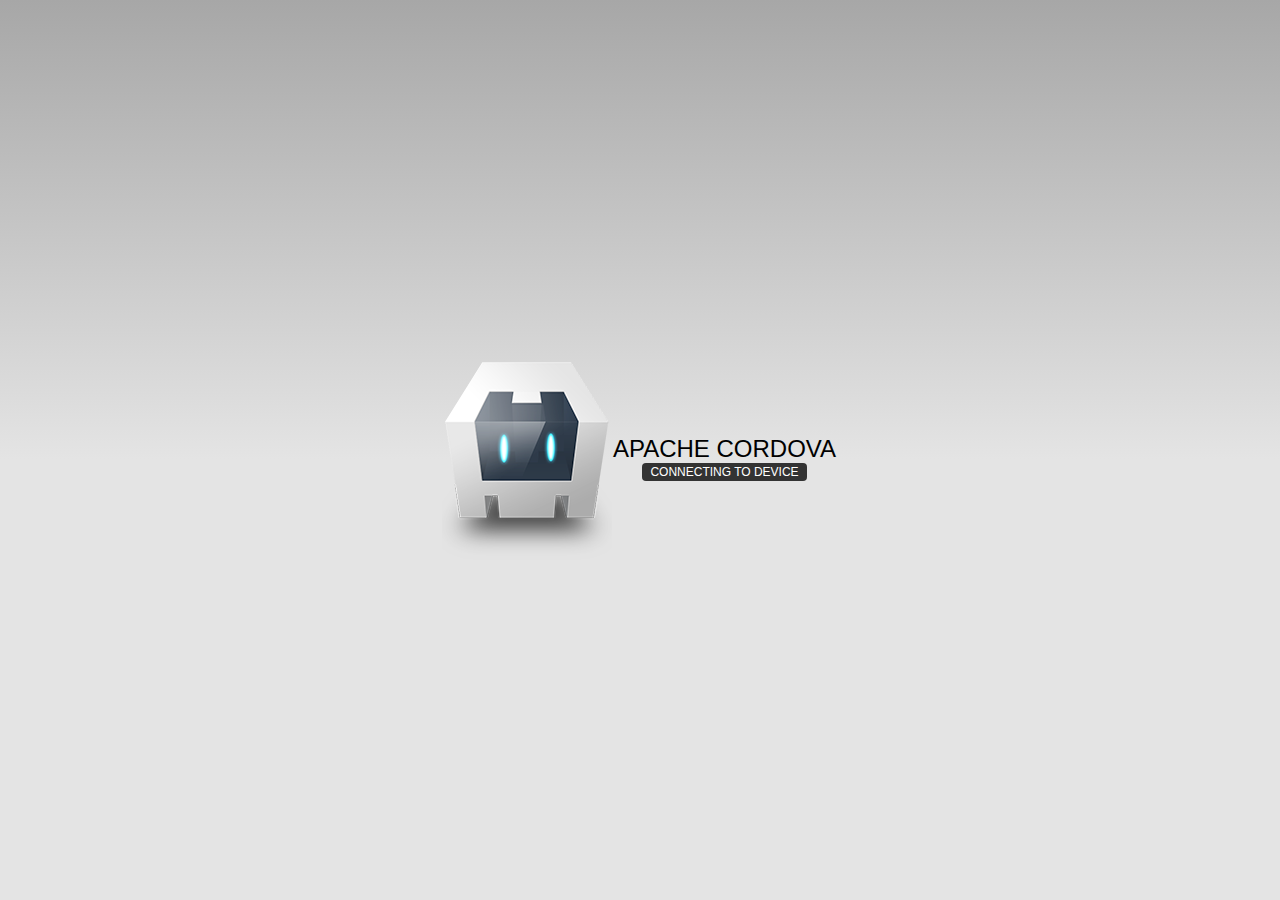
==== www/index.html @ 9b5439cc "add cordova files" ====
<!DOCTYPE html>
<!--
    Licensed to the Apache Software Foundation (ASF) under one
    or more contributor license agreements.  See the NOTICE file
    distributed with this work for additional information
    regarding copyright ownership.  The ASF licenses this file
    to you under the Apache License, Version 2.0 (the
    "License"); you may not use this file except in compliance
    with the License.  You may obtain a copy of the License at

    http://www.apache.org/licenses/LICENSE-2.0

    Unless required by applicable law or agreed to in writing,
    software distributed under the License is distributed on an
    "AS IS" BASIS, WITHOUT WARRANTIES OR CONDITIONS OF ANY
     KIND, either express or implied.  See the License for the
    specific language governing permissions and limitations
    under the License.
-->
<html>
    <head>
        <!--
        Customize this policy to fit your own app's needs. For more guidance, see:
            https://github.com/apache/cordova-plugin-whitelist/blob/master/README.md#content-security-policy
        Some notes:
            * gap: is required only on iOS (when using UIWebView) and is needed for JS->native communication
            * https://ssl.gstatic.com is required only on Android and is needed for TalkBack to function properly
            * Disables use of inline scripts in order to mitigate risk of XSS vulnerabilities. To change this:
                * Enable inline JS: add 'unsafe-inline' to default-src
        -->
        <meta http-equiv="Content-Security-Policy" content="default-src 'self' data: gap: https://ssl.gstatic.com 'unsafe-eval'; style-src 'self' 'unsafe-inline'; media-src *">
        <meta name="format-detection" content="telephone=no">
        <meta name="msapplication-tap-highlight" content="no">
        <meta name="viewport" content="user-scalable=no, initial-scale=1, maximum-scale=1, minimum-scale=1, width=device-width">
        <link rel="stylesheet" type="text/css" href="css/index.css">
        <title>Hello World</title>
    </head>
    <body>
        <div class="app">
            <h1>Apache Cordova</h1>
            <div id="deviceready" class="blink">
                <p class="event listening">Connecting to Device</p>
                <p class="event received">Device is Ready</p>
            </div>
        </div>
        <script type="text/javascript" src="cordova.js"></script>
        <script type="text/javascript" src="js/index.js"></script>
    </body>
</html>
---- www/css/index.css ----
/*
 * Licensed to the Apache Software Foundation (ASF) under one
 * or more contributor license agreements.  See the NOTICE file
 * distributed with this work for additional information
 * regarding copyright ownership.  The ASF licenses this file
 * to you under the Apache License, Version 2.0 (the
 * "License"); you may not use this file except in compliance
 * with the License.  You may obtain a copy of the License at
 *
 * http://www.apache.org/licenses/LICENSE-2.0
 *
 * Unless required by applicable law or agreed to in writing,
 * software distributed under the License is distributed on an
 * "AS IS" BASIS, WITHOUT WARRANTIES OR CONDITIONS OF ANY
 * KIND, either express or implied.  See the License for the
 * specific language governing permissions and limitations
 * under the License.
 */
* {
    -webkit-tap-highlight-color: rgba(0,0,0,0); /* make transparent link selection, adjust last value opacity 0 to 1.0 */
}

body {
    -webkit-touch-callout: none;                /* prevent callout to copy image, etc when tap to hold */
    -webkit-text-size-adjust: none;             /* prevent webkit from resizing text to fit */
    -webkit-user-select: none;                  /* prevent copy paste, to allow, change 'none' to 'text' */
    background-color:#E4E4E4;
    background-image:linear-gradient(top, #A7A7A7 0%, #E4E4E4 51%);
    background-image:-webkit-linear-gradient(top, #A7A7A7 0%, #E4E4E4 51%);
    background-image:-ms-linear-gradient(top, #A7A7A7 0%, #E4E4E4 51%);
    background-image:-webkit-gradient(
        linear,
        left top,
        left bottom,
        color-stop(0, #A7A7A7),
        color-stop(0.51, #E4E4E4)
    );
    background-attachment:fixed;
    font-family:'HelveticaNeue-Light', 'HelveticaNeue', Helvetica, Arial, sans-serif;
    font-size:12px;
    height:100%;
    margin:0px;
    padding:0px;
    text-transform:uppercase;
    width:100%;
}

/* Portrait layout (default) */
.app {
    background:url(../img/logo.png) no-repeat center top; /* 170px x 200px */
    position:absolute;             /* position in the center of the screen */
    left:50%;
    top:50%;
    height:50px;                   /* text area height */
    width:225px;                   /* text area width */
    text-align:center;
    padding:180px 0px 0px 0px;     /* image height is 200px (bottom 20px are overlapped with text) */
    margin:-115px 0px 0px -112px;  /* offset vertical: half of image height and text area height */
                                   /* offset horizontal: half of text area width */
}

/* Landscape layout (with min-width) */
@media screen and (min-aspect-ratio: 1/1) and (min-width:400px) {
    .app {
        background-position:left center;
        padding:75px 0px 75px 170px;  /* padding-top + padding-bottom + text area = image height */
        margin:-90px 0px 0px -198px;  /* offset vertical: half of image height */
                                      /* offset horizontal: half of image width and text area width */
    }
}

h1 {
    font-size:24px;
    font-weight:normal;
    margin:0px;
    overflow:visible;
    padding:0px;
    text-align:center;
}

.event {
    border-radius:4px;
    -webkit-border-radius:4px;
    color:#FFFFFF;
    font-size:12px;
    margin:0px 30px;
    padding:2px 0px;
}

.event.listening {
    background-color:#333333;
    display:block;
}

.event.received {
    background-color:#4B946A;
    display:none;
}

@keyframes fade {
    from { opacity: 1.0; }
    50% { opacity: 0.4; }
    to { opacity: 1.0; }
}
 
@-webkit-keyframes fade {
    from { opacity: 1.0; }
    50% { opacity: 0.4; }
    to { opacity: 1.0; }
}
 
.blink {
    animation:fade 3000ms infinite;
    -webkit-animation:fade 3000ms infinite;
}
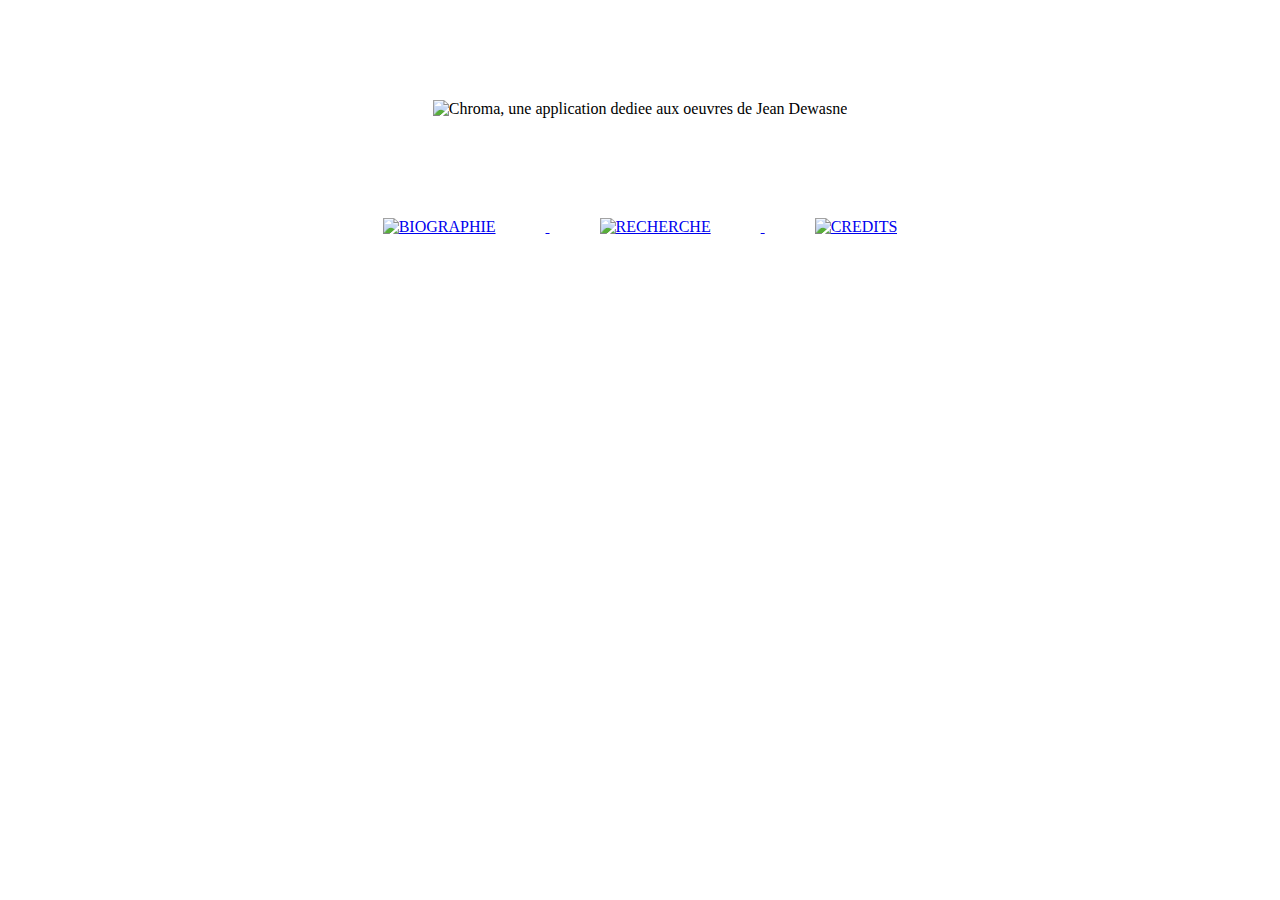
==== commit d619fdc3: "ajout des fichiers html + ressources" ====
--- a/www/index.html
+++ b/www/index.html
@@ -1,49 +1,42 @@
 <!DOCTYPE html>
-<!--
-    Licensed to the Apache Software Foundation (ASF) under one
-    or more contributor license agreements.  See the NOTICE file
-    distributed with this work for additional information
-    regarding copyright ownership.  The ASF licenses this file
-    to you under the Apache License, Version 2.0 (the
-    "License"); you may not use this file except in compliance
-    with the License.  You may obtain a copy of the License at
+<html>
 
-    http://www.apache.org/licenses/LICENSE-2.0
+<head>
+<meta charset="UTF-8">
+<meta http-equiv="Content-type" content="text/html; charset=UTF-8">
+<link rel="stylesheet" href="style.css" type="text/css">
+	<title>CHROMA</title>
 
-    Unless required by applicable law or agreed to in writing,
-    software distributed under the License is distributed on an
-    "AS IS" BASIS, WITHOUT WARRANTIES OR CONDITIONS OF ANY
-     KIND, either express or implied.  See the License for the
-    specific language governing permissions and limitations
-    under the License.
--->
-<html>
-    <head>
-        <!--
-        Customize this policy to fit your own app's needs. For more guidance, see:
-            https://github.com/apache/cordova-plugin-whitelist/blob/master/README.md#content-security-policy
-        Some notes:
-            * gap: is required only on iOS (when using UIWebView) and is needed for JS->native communication
-            * https://ssl.gstatic.com is required only on Android and is needed for TalkBack to function properly
-            * Disables use of inline scripts in order to mitigate risk of XSS vulnerabilities. To change this:
-                * Enable inline JS: add 'unsafe-inline' to default-src
-        -->
-        <meta http-equiv="Content-Security-Policy" content="default-src 'self' data: gap: https://ssl.gstatic.com 'unsafe-eval'; style-src 'self' 'unsafe-inline'; media-src *">
-        <meta name="format-detection" content="telephone=no">
-        <meta name="msapplication-tap-highlight" content="no">
-        <meta name="viewport" content="user-scalable=no, initial-scale=1, maximum-scale=1, minimum-scale=1, width=device-width">
-        <link rel="stylesheet" type="text/css" href="css/index.css">
-        <title>Hello World</title>
-    </head>
-    <body>
-        <div class="app">
-            <h1>Apache Cordova</h1>
-            <div id="deviceready" class="blink">
-                <p class="event listening">Connecting to Device</p>
-                <p class="event received">Device is Ready</p>
-            </div>
-        </div>
-        <script type="text/javascript" src="cordova.js"></script>
-        <script type="text/javascript" src="js/index.js"></script>
-    </body>
+	
+</head>
+
+<body> 
+<!--bannière titre de l'application-->
+
+
+<!--icones du menu d'accueil biographie/recherche/credits 
+- à faire: mettre les liens des autres pages-->
+<div class=chroma>
+	<img src="/Users/Guille anthony/Downloads\Bureau/applidewasne/ICONES/banniere.png" alt="Chroma, une application dediee aux oeuvres de Jean Dewasne" >
+</div>
+
+<div class=all>
+	
+
+    <a href="C:\Users\Guille anthony/Downloads\Bureau\applidewasne\BIO\bio.html">
+    <img class=bio src="C:/Users/Guille anthony/Downloads\Bureau/applidewasne/ICONES/icone_biographie.png" alt="BIOGRAPHIE">
+	</a> 
+
+	<a href="C:\Users\Guille anthony/Downloads\Bureau\applidewasne\RECH\rech.html">
+	<img class=rech src="C:/Users/Guille anthony/Downloads\Bureau/applidewasne/ICONES/icone_recherche.png" alt="RECHERCHE">
+	</a> 
+
+	<a href="C:\Users\Guille anthony/Downloads\Bureau\applidewasne\CRED\credit.html">
+	<img class=cred src="C:\Users\Guille anthony/Downloads\Bureau\applidewasne\ICONES\icone_credits.png" alt="CREDITS">
+	</a> 
+
+</div>
+
+</body>
+
 </html>
--- a/www/style.css
+++ b/www/style.css
@@ -0,0 +1,32 @@
+
+
+
+.chroma{
+	margin-top: 100px;
+	text-align: center;
+	vertical-align: middle;
+  }
+
+
+.all{
+	margin-top: 100px;
+	text-align: center;
+	vertical-align: middle;
+}
+
+.bio{
+    margin-left: 50px;
+    margin-right: 50px;
+}
+
+.rech{
+	margin-left: 50px;
+	margin-right: 50px;
+}
+
+.cred{
+	margin-left: 50px;
+	margin-right: 50px;
+}
+
+
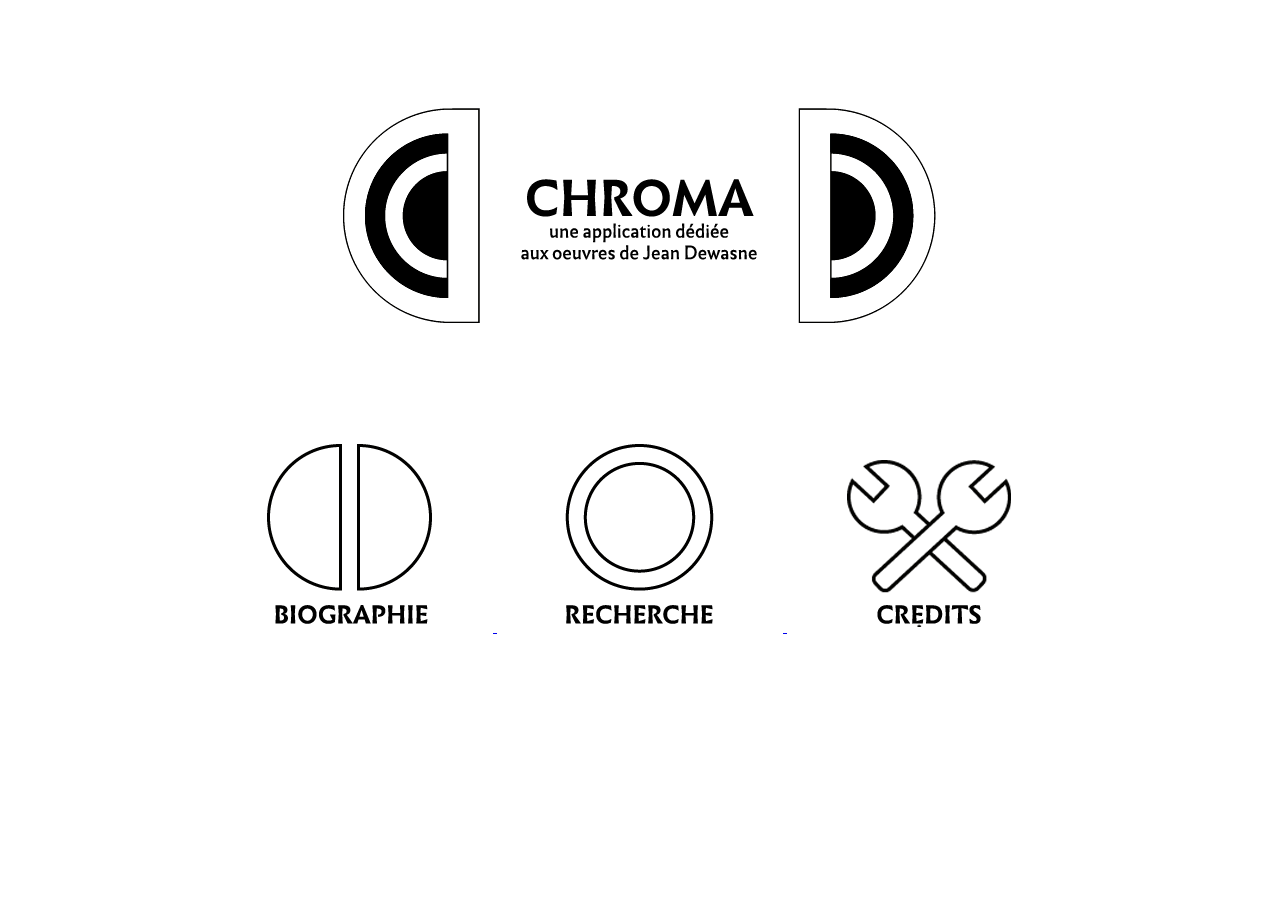
==== commit def80739: "mise à jour des liens" ====
--- a/www/index.html
+++ b/www/index.html
@@ -17,25 +17,24 @@
 <!--icones du menu d'accueil biographie/recherche/credits 
 - à faire: mettre les liens des autres pages-->
 <div class=chroma>
-	<img src="/Users/Guille anthony/Downloads\Bureau/applidewasne/ICONES/banniere.png" alt="Chroma, une application dediee aux oeuvres de Jean Dewasne" >
+	<img src="ICONES/banniere.png" alt="Chroma, une application dediee aux oeuvres de Jean Dewasne" >
 </div>
 
+
 <div class=all>
-	
-
-    <a href="C:\Users\Guille anthony/Downloads\Bureau\applidewasne\BIO\bio.html">
-    <img class=bio src="C:/Users/Guille anthony/Downloads\Bureau/applidewasne/ICONES/icone_biographie.png" alt="BIOGRAPHIE">
+    <a href="BIO/bio.html">
+    <img class=bio src="ICONES/icone_biographie.png" alt="BIOGRAPHIE">
 	</a> 
 
-	<a href="C:\Users\Guille anthony/Downloads\Bureau\applidewasne\RECH\rech.html">
-	<img class=rech src="C:/Users/Guille anthony/Downloads\Bureau/applidewasne/ICONES/icone_recherche.png" alt="RECHERCHE">
+	<a href="RECH/rech.html">
+	<img class=rech src="ICONES/icone_recherche.png" alt="RECHERCHE">
 	</a> 
 
-	<a href="C:\Users\Guille anthony/Downloads\Bureau\applidewasne\CRED\credit.html">
-	<img class=cred src="C:\Users\Guille anthony/Downloads\Bureau\applidewasne\ICONES\icone_credits.png" alt="CREDITS">
+	<a href="CRED/credit.html">
+	<img class=cred src="ICONES/icone_credits.png" alt="CREDITS">
 	</a> 
+</div>
 
-</div>
 
 </body>
 
